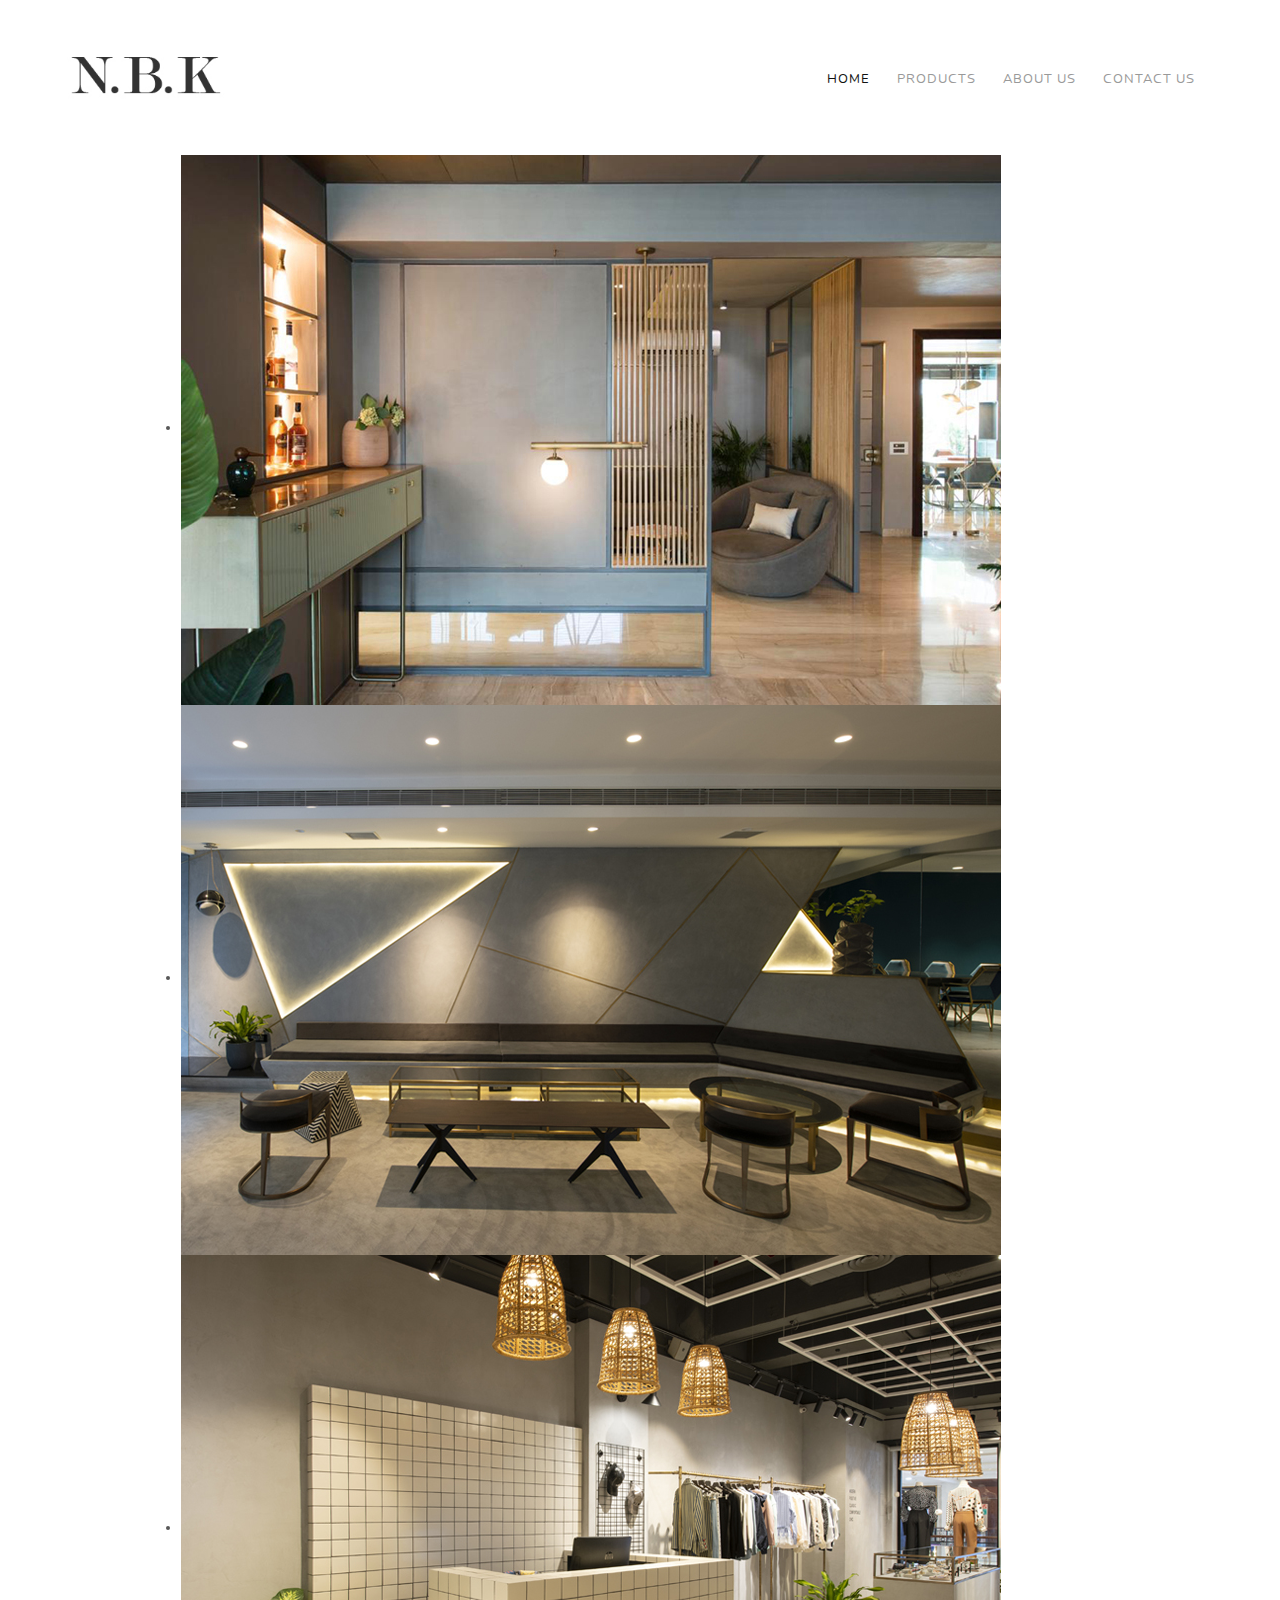
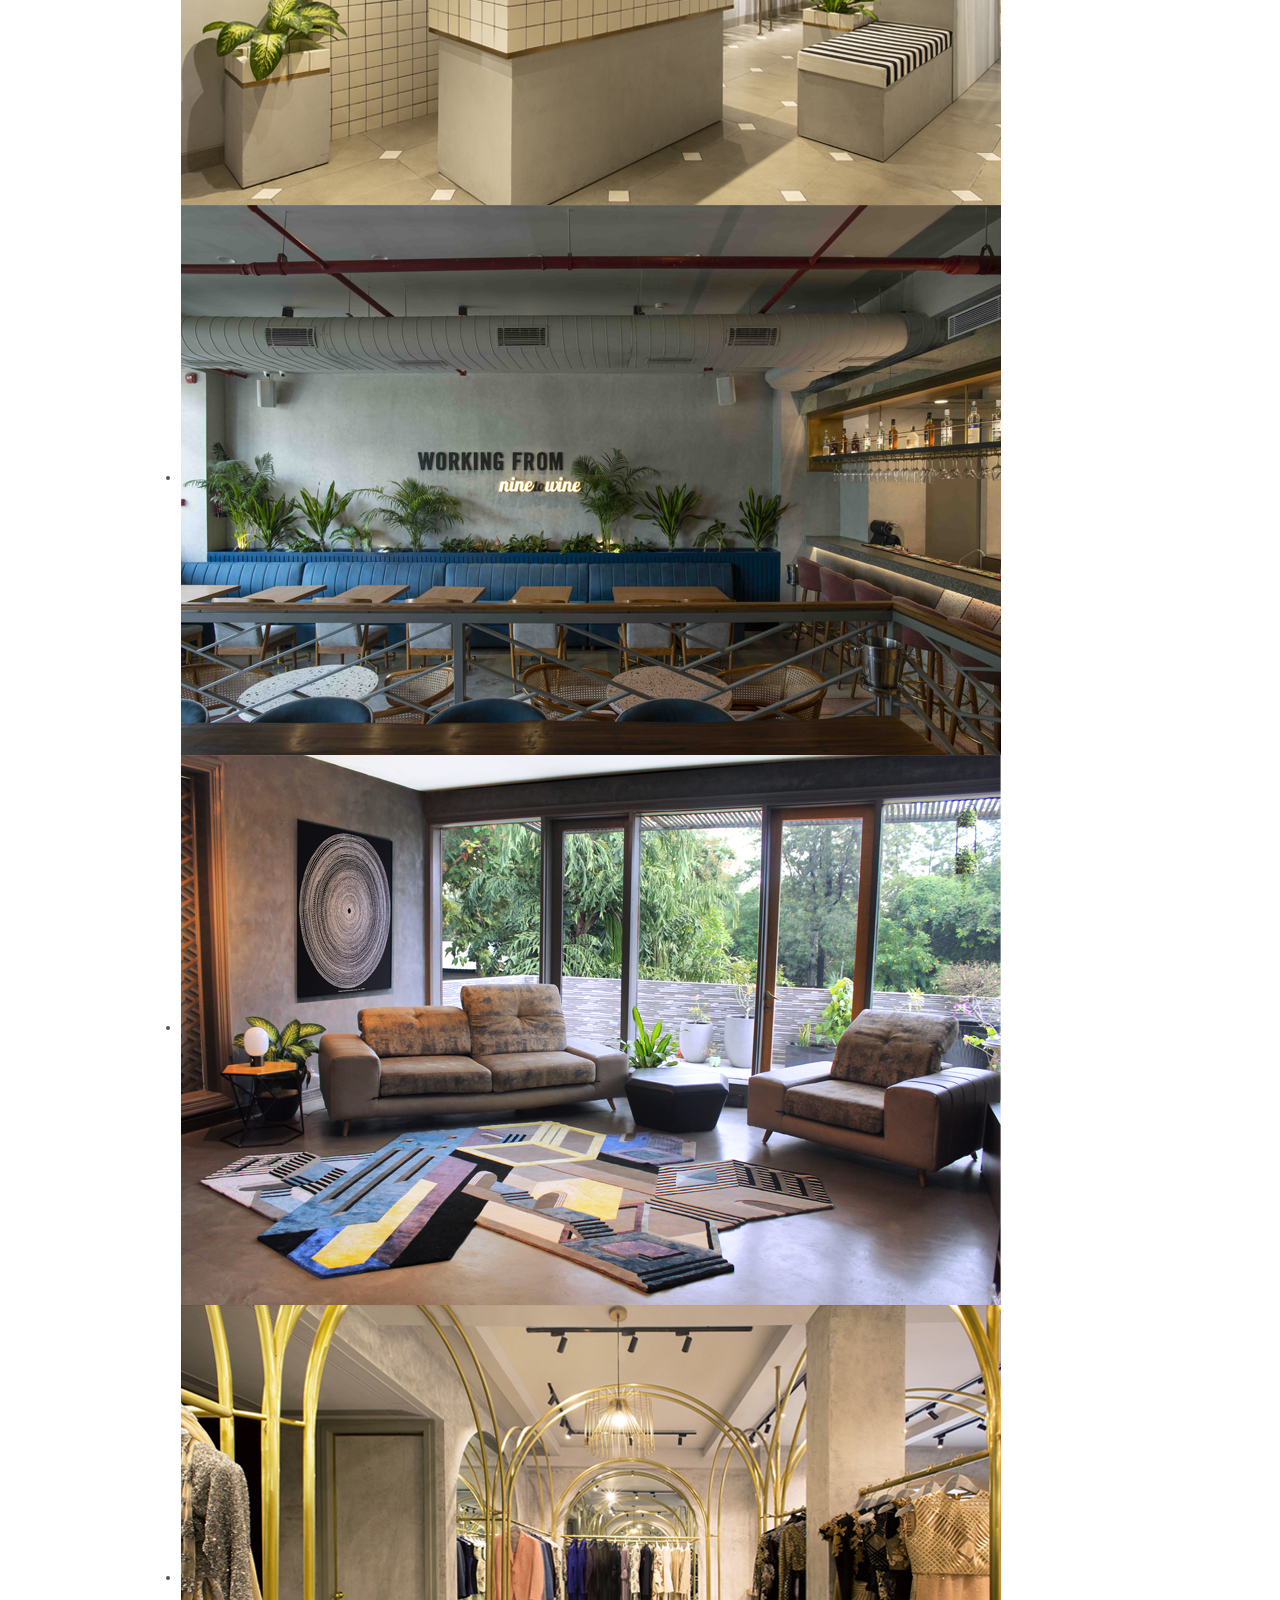
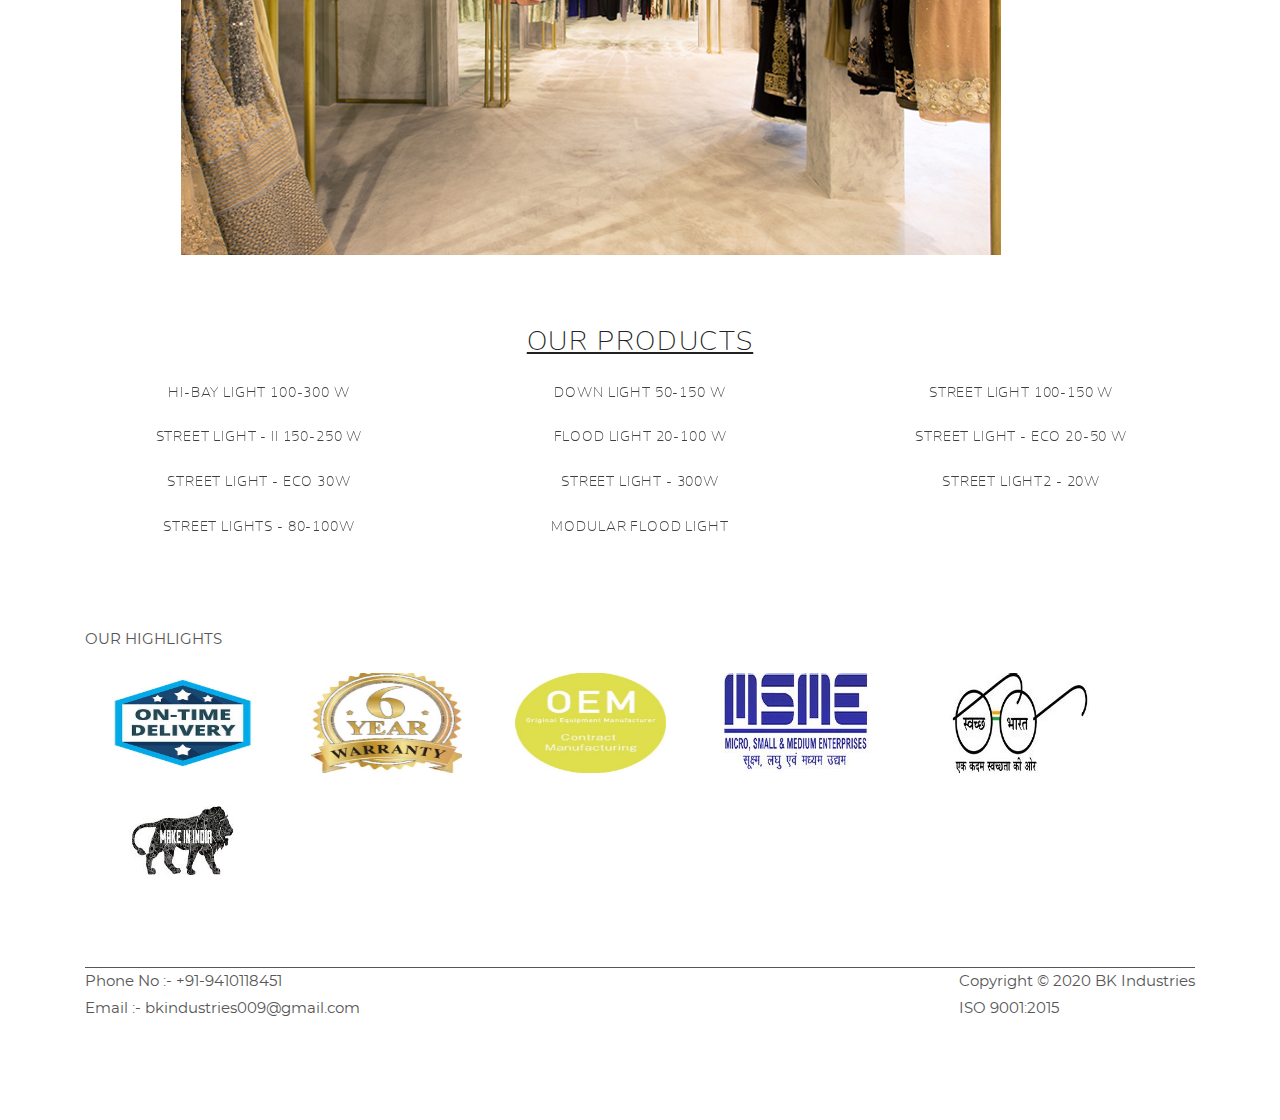
==== index.html @ 7a75cb90 "first commit" ====
<!DOCTYPE html>
<html>
<head>
    <link rel="shortcut icon" type="image/x-icon" href="./images/favic.png">
    <title>BK-Industries</title>
    <meta http-equiv="content-type" content="text/html; charset=UTF-8">
    <meta name="viewport" content="width=device-width, initial-scale=1.0, maximum-scale=1.0, user-scalable=no">
    <script type="text/javascript" src="http://ajax.googleapis.com/ajax/libs/jquery/1.11.3/jquery.min.js" ></script>
    <script src="https://cdnjs.cloudflare.com/ajax/libs/bxslider/4.2.15/jquery.bxslider.min.js"></script>
    <script src="http://afarkas.github.io/lazysizes/lazysizes.min.js"></script>
    <link href="https://cdnjs.cloudflare.com/ajax/libs/bxslider/4.2.15/jquery.bxslider.min.css" rel="stylesheet" />
    <link rel="stylesheet" href="./css/style.css">
    <link rel="stylesheet" href="./css/stylesheet.css" media="none" onload="if(media!='all')media='all'">
    <script defer src="./js/script_new.js" ></script>
    <script defer src="./js/script2.js" ></script>
</head>
<body>
<div id="canvas">
    <header id="header">
        <div id="logo">
            <h1 class="logo"  style="letter-spacing: 0.0333333em;">
                <a href="./index.html"><img src="./images/LOGO.jpg" alt="PHENOTYPE ARCHITECTURE STUDIO "></a>
            </h1>
        </div>
        <div id="topNav">
            <nav class="main-nav">
                <ul>
                    <li class="index-collection active-link"><a href="./index.html">HOME</a></li>
                    <li class="page-collection" onclick="openCity(event, 'products')"><a href="javascript:void(0)">PRODUCTS</a></li>
                    <li class="page-collection"><a href="./bkindustries/about-us.html">ABOUT US</a></li>
                    <li class="page-collection "><a href="./bkindustries/reach-us.html">CONTACT US</a></li>
                </ul>
            </nav>
        </div>
        <a class="menuicon"></a>
    </header>
    <div class="carouselWrapper">
        <ul class="bxslider">
            <li>
                <picture>
                    <source
                            media="(min-width: 768px)"
                            srcset="./images/slider/desktop/1.jpg">
                    <source
                            media="(max-width: 767px)"
                            srcset="./images/slider/mobile/1.jpg">
                    <img src="./images/slider/desktop/1.jpg"
                         alt="slider">
                </picture>
            </li>
            <li>
                <picture>
                    <source
                            media="(min-width: 768px)"
                            srcset="./images/slider/desktop/2.jpg">
                    <source
                            media="(max-width: 767px)"
                            srcset="./images/slider/mobile/2.jpg">
                    <img src="./images/slider/desktop/2.jpg"
                         alt="slider">
                </picture>
            </li>
            <li>
                <picture>
                    <source
                            media="(min-width: 768px)"
                            srcset="./images/slider/desktop/3.jpg">
                    <source
                            media="(max-width: 767px)"
                            srcset="./images/slider/mobile/3.jpg">
                    <img src="./images/slider/desktop/3.jpg"
                         alt="slider">
                </picture>
            </li>
            <li>
                <picture>
                    <source
                            media="(min-width: 768px)"
                            srcset="./images/slider/desktop/4.jpg">
                    <source
                            media="(max-width: 767px)"
                            srcset="./images/slider/mobile/4.jpg">
                    <img src="./images/slider/desktop/4.jpg"
                         alt="slider">
                </picture>
            </li>
            <li>
                <picture>
                    <source
                            media="(min-width: 768px)"
                            srcset="./images/slider/desktop/5.jpg">
                    <source
                            media="(max-width: 767px)"
                            srcset="./images/slider/mobile/5.jpg">
                    <img src="./images/slider/desktop/5.jpg"
                         alt="slider">
                </picture>
            </li>
            <li>
                <picture>
                    <source
                            media="(min-width: 768px)"
                            srcset="./images/slider/desktop/6.jpg">
                    <source
                            media="(max-width: 767px)"
                            srcset="./images/slider/mobile/6.jpg">
                    <img src="./images/slider/desktop/6.jpg"
                         alt="slider">
                </picture>
            </li>
        </ul>
    </div>

    <section id="page" style="padding-top:25px">
	            <div class="typeFinder" id="products" data-type="products">
        <div id="projectThumbs">
	        <h1 style="text-align: center"><u>Our Products</u></h1><br>
            <div class="wrapper">
                <div class="typeFinder" data-type="residential">
                    <a class="project" href="./phenotype/residential-basement.html">
                        <div class="image_wrapper">
                            <div class="project-image">
                                <div class="intrinsic">
                                    <div class="content-fill" style="overflow: hidden;">
                                        <img data-src="./lights/1.jpeg" alt="test image"  class="lazyload"  src="">
                                        <noscript><img src="./lights/1.jpeg"></noscript>
                                    </div>
                                    <div class="hover-text">HI-BAY LIGHT <BR/> 100-300 W</div>
                                </div>
                                <div class="project-item-count">9</div>
                            </div>
                            <div class="project-title">HI-BAY LIGHT 100-300 W</div>
                        </div>
                    </a>
                    <a class="project" href="./phenotype/civil-lines.html">
                        <div class="image_wrapper">
                            <div class="project-image">
                                <div class="intrinsic">
                                    <div class="content-fill" style="overflow: hidden;">
                                        <img data-src="./lights/2.jpeg" alt="test image"  class="lazyload" src="">
                                        <noscript><img src="./lights/2.jpeg"></noscript>
                                    </div>
                                    <div class="hover-text">DOWN LIGHT <BR/> 50-150 W</div>
                                </div>
                                <div class="project-item-count">7</div>
                            </div>
                            <div class="project-title">DOWN LIGHT 50-150 W</div>
                        </div>
                    </a>
                    <a class="project" href="./phenotype/kochhar.html">
                        <div class="image_wrapper">
                            <div class="project-image">
                                <div class="intrinsic">
                                    <div class="content-fill" style="overflow: hidden;">
                                        <img data-src="./lights/3.jpeg" alt="test image"  class="lazyload"  src="">
                                        <noscript><img src="./lights/3.jpeg"></noscript>
                                    </div>
                                    <div class="hover-text">STREET LIGHT <BR/> 100-150 W</div>
                                </div>
                                <div class="project-item-count">9</div>
                            </div>
                            <div class="project-title">STREET LIGHT 100-150 W</div>
                        </div>
                    </a>
                </div>
                <div class="typeFinder" data-type="retail">
                    <a class="project" href="./phenotype/siddharth-tytler.html">
                        <div class="image_wrapper">
                            <div class="project-image">
                                <div class="intrinsic">
                                    <div class="content-fill" style="overflow: hidden;">
                                        <img data-src="./lights/4.jpeg"  alt="test image"  class="lazyload"  src="">
                                        <noscript><img src="./lights/4.jpeg"></noscript>
                                    </div>
                                    <div class="hover-text">STREET LIGHT - II <BR/>150-250 W</div>
                                </div>
                                <div class="project-item-count">6</div>
                            </div>
                            <div class="project-title">STREET LIGHT - II 150-250 W</div>
                        </div>
                    </a>
                    <a class="project" href="./phenotype/siddharth-tytler.html">
                        <div class="image_wrapper">
                            <div class="project-image">
                                <div class="intrinsic">
                                    <div class="content-fill" style="overflow: hidden;">
                                        <img data-src="./lights/5.jpeg"  alt="test image"  class="lazyload"  src="">
                                        <noscript><img src="./lights/5.jpeg"></noscript>
                                    </div>
                                    <div class="hover-text">FLOOD LIGHT <BR/>20-100 W</div>
                                </div>
                                <div class="project-item-count">6</div>
                            </div>
                            <div class="project-title">FLOOD LIGHT 20-100 W</div>
                        </div>
                    </a>
                    <a class="project" href="./phenotype/madison.html">
                        <div class="image_wrapper">
                            <div class="project-image">
                                <div class="intrinsic">
                                    <div class="content-fill" style="overflow: hidden;">
                                        <img data-src="./lights/6.jpeg" alt="test image"  class="lazyload"  src="">
                                        <noscript><img src="./lights/6.jpeg"></noscript>
                                    </div>
                                    <div class="hover-text">STREET LIGHT - ECO <BR/>20-50 W</div>
                                </div>
                                <div class="project-item-count">7</div>
                            </div>
                            <div class="project-title">STREET LIGHT - ECO 20-50 W</div>
                        </div>
                    </a>
                </div>
                <div class="typeFinder" data-type="restaurant">
                    <a class="project" href="./phenotype/la-latina.html">
                        <div class="image_wrapper">
                            <div class="project-image">
                                <div class="intrinsic">
                                    <div class="content-fill" style="overflow: hidden;">
                                        <img data-src="./lights/10.jpeg" alt="test image"   class="lazyload" src="">
                                        <noscript><img src="./lights/10.jpeg"></noscript>
                                    </div>
                                    <div class="hover-text">STREET LIGHT - ECO <BR/>30 W</div>
                                </div>
                                <div class="project-item-count">6</div>
                            </div>
                            <div class="project-title">STREET LIGHT - ECO 30W</div>
                        </div>
                    </a>
                    <a class="project" href="./phenotype/jamun.html">
                        <div class="image_wrapper">
                            <div class="project-image">
                                <div class="intrinsic">
                                    <div class="content-fill" style="overflow: hidden;">
                                        <img data-src="./lights/11.jpeg" alt="test image"   class="lazyload" src="">
                                        <noscript><img src="./lights/11.jpeg"></noscript>
                                    </div>
                                    <div class="hover-text">STREET LIGHT - 300W</div>
                                </div>
                                <div class="project-item-count">6</div>
                            </div>
                            <div class="project-title">STREET LIGHT - 300W</div>
                        </div>
                    </a>
                    <a class="project" href="./phenotype/mesa.html">
                        <div class="image_wrapper">
                            <div class="project-image">
                                <div class="intrinsic">
                                    <div class="content-fill" style="overflow: hidden;">
                                        <img data-src="./lights/12.jpeg"  alt="test image"  class="lazyload"  src="">
                                        <noscript><img src="./lights/12.jpeg"></noscript>
                                    </div>
                                    <div class="hover-text">STREET LIGHT - 20W</div>
                                </div>
                                <div class="project-item-count">9</div>
                            </div>
                            <div class="project-title">STREET LIGHT2 - 20W</div>
                        </div>
                    </a>
                    <a class="project" href="./phenotype/dhansoo.html">
                        <div class="image_wrapper">
                            <div class="project-image">
                                <div class="intrinsic">
                                    <div class="content-fill" style="overflow: hidden;">
                                        <img data-src="./lights/13.jpeg" alt="test image"   class="lazyload" src="">
                                        <noscript><img src="./lights/13.jpeg"></noscript>
                                    </div>
                                    <div class="hover-text">STREET LIGHT <BR/> 80-100 W</div>
                                </div>
                                <div class="project-item-count">6</div>
                            </div>
                            <div class="project-title">STREET LIGHTS - 80-100W</div>
                        </div>
                    </a>
                    <a class="project" href="./phenotype/pings.html">
                        <div class="image_wrapper">
                            <div class="project-image">
                                <div class="intrinsic">
                                    <div class="content-fill" style="overflow: hidden;">
                                        <img data-src="./lights/15.jpeg" alt="test image"   class="lazyload" src="">
                                        <noscript><img src="./lights/15.jpeg"></noscript>
                                    </div>
                                    <div class="hover-text">MODULAR FLOOD LIGHT<BR/>50W</div>
                                </div>
                                <div class="project-item-count">6</div>
                            </div>
                            <div class="project-title">MODULAR FLOOD LIGHT</div>
                        </div>
                    </a>
                </div>
            </div>
        </div>
        </div>
    </section>
    </br>
        <strong>OUR HIGHLIGHTS</strong>
	   <div class="brands">
	   <div class="brand-frame">
	   <img src="./images/brand/1.jpg" alt=""/>
	   </div>
	   <div class="brand-frame">
	   <img src="./images/brand/2.jpg" alt=""/>
	   </div>
	   <div class="brand-frame">
	   <img src="./images/brand/3.jpg" alt=""/>
	   </div>
	   <div class="brand-frame">
	   <img src="./images/brand/6.jpg" alt=""/>
	   </div>
	   <div class="brand-frame">
	   <img src="./images/brand/4.jpg" alt=""/>
	   </div>
	   <div class="brand-frame">
	   <img src="./images/brand/5.jpg" alt=""/>
	   </div>
	   </div>
    <footer id="footer">
        <div class="sqs-layout columns-1" id="footerBlock">
            <div class="row sqs-row">
                <div class="col sqs-col-1 span-1">
                    <div class="sqs-block html-block sqs-block-html"  id="block-179f8c9da7aa428c1198">
                        <div style="float: left"  class="sqs-block-content ">
	                        <p>Phone No :- +91-9410118451<br>Email :- bkindustries009@gmail.com</p>
                        </div>
                        <div style="float: right" class="sqs-block-content1">
                        <p>Copyright © 2020 BK Industries </br> ISO 9001:2015</p>
                        </div>
                    </div>
                </div>
            </div>
        </div>
    </footer>
</div>
</body>
</html>
---- css/style.css ----
.brand-frame{
	width:16%;
	height:100px;
	display: inline-block;
    margin-left: 2%;
    margin-bottom: 2%;
	}
	.brand-frame:nth-child(4n){
		margin-right:2%;
	}
.brand-frame img{
	width: 85%;
	height:100%;
}
.tab {
  overflow: hidden;
  width: 100%;
   display: -webkit-box;
 display: -ms-flexbox;
 display: flex;
 -webkit-box-pack: justify;
 -ms-flex-pack: justify;
 justify-content: space-between;
  
}

.education{
	font-size:13px;
}

.title-content {
	padding-bottom:30px;
	line-height:1.0em;
}

.tab span {
  background-color: inherit;
  display:inline-block;
  border: none;
  outline: none;
  cursor: pointer;
  padding-left: 10px;
  padding-right: 10px;
  transition: 0.3s;
  font-size: 16px;
  font-weight: 800;
  border-radius: 25px;
 
}
 
@media screen and (min-width: 768px)and (max-width: 1024px){
	.tab span {
	font-size: 14px;
	font-weight: 800;
	 border-radius: 16px;
	 padding-left: 7px;
    padding-right: 7px;
	}
	
}

@media screen and (max-width: 767px){
	.tab span {
	font-size: 10px;
	font-weight: 800;
	 border-radius: 10px;
	padding-left: 3px;
    padding-right: 3px; 
	}

	.title-content {
	line-height:0.5em;
}

.tablinks{
	font-size:13px; !important
}

.projectLink{
	font-size:12px;
}

}
.tab span:hover {
  background-color: #ddd;
}

.tab span.active {
  background-color: #ccc;
}
#canvas {
    max-width: 1200px;
    margin: 0px auto;
    padding: 20px 75px 75px 75px;
	
}
body:not(.button-style-default).button-corner-style-square .sqs-editable-button, body:not(.button-style-default).button-corner-style-square .sqs-editable-button-shape {
    border-radius: 0;
}

body:not(.button-style-default).button-style-solid .sqs-editable-button, body:not(.button-style-default).button-style-solid .sqs-editable-button-style {
    -webkit-transition: .1s opacity linear;
    -moz-transition: .1s opacity linear;
    -o-transition: .1s opacity linear;
    transition: .1s opacity linear;
    -webkit-backface-visibility: hidden;
}
.sqs-row:before, .sqs-row:after {
    content: "";
    display: table;
}
.sqs-row:after {
    clear: both;
}
body #canvas{
background-color:rgba(255,255,255,0);
}
body:not(.button-style-default) .sqs-editable-button, body:not(.button-style-default) .sqs-editable-button-layout {
    display: inline-block;
    width: auto;
    height: auto;
    padding: 1em 2.5em;
    border-width: 0;
    text-align: center;
    cursor: pointer;
    outline: none;
    -webkit-appearance: none;
    -moz-appearance: none;
    appearance: none;
}
.form-wrapper input[type=submit] {
font-size: 14px;
}

body:not(.button-style-default) .sqs-editable-button, body:not(.button-style-default) .sqs-editable-button-font {
    font-family: 'Helvetica Neue',Helvetica,Arial,sans-serif;
    font-weight: 600;
    font-family: 'montserratregular';
    text-transform: uppercase;
    letter-spacing: 1px;
    font-weight: 300;
    font-style: normal;
}

body:not(.button-style-default) .sqs-editable-button, body:not(.button-style-default) .sqs-editable-button-color {
    color: #fff;
    background-color: #272727;
    border-color: #272727;
}
body{
    font-family: 'montserratregular';
    font-size: 15px;
    line-height: 1.8em;
    text-transform: none;
    text-decoration: none;
    font-weight: 300;
    font-style: normal;
	color: #575757;
	margin-left:10px;
	margin-right:10px;
	margin-top:0;
	
}
.form-wrapper input{
margin: 0;
    vertical-align: baseline;
}

.form-wrapper .hidden, .form-wrapper.hidden {
    display: block;
}
.form-wrapper .form-submission-text {
    margin-top: 20px;
}
.hidden {
    display: none;
    visibility: hidden;
}
.loader_wrapper{
position:fixed;
top:0;
left:0;
height:100%;
width:100%;
z-index: 100000;	
background: #fff;
display:none;
}
.loader_wrapper .loader_img{
	position: absolute;
    top: 50%;
    left: 50%;
    -webkit-transform:translate(-50%,-50%);
	-ms-transform:translate(-50%,-50%);
	transform:translate(-50%,-50%);
	max-width:50%;
}
	

	


#topNav{
    font-family: 'nunitoregular';
    font-size: 13px;
    line-height: 1.6em;
    text-transform: uppercase;
    text-decoration: none;
    letter-spacing: 1px;
    font-weight: 400;
    font-style: normal;
	float:right;
}
#logo{
float:left;
}
.main-nav ul{
list-style: none;
        list-style-image: none;
margin:0;
padding:0;
}
#topNav nav li
{
float: left;
    position: relative;
    margin-right: 27px;
}
#topNav nav li a {
    padding: 47px 0;
}
#topNav a{
text-transform: uppercase;
    text-decoration: none;
    letter-spacing: 1px;
    font-weight: 400;
    font-style: normal
}

#topNav nav li a {
    display: inline-block;
    line-height: 26px;
}
 #topNav li a {
    color: #999;
}
#topNav nav li:last-child {
    margin-right: 0px;
}
#topNav .active-link>a {
    color: #111;
}
#page {
    padding: 50px 0;
    opacity: 1;
    position: relative;
}

.sqs-layout > .sqs-row {
    margin-left: -17px;
    margin-right: -17px;
}

.sqs-row {
    position: relative;
}
.sqs-row {
    width: auto !important;
}

.sqs-col-8 {
    width: 66.6667%;
}

[class*=sqs-col] {
    float: left;
}

[class*=sqs-col]:last-child {
    padding-right: 0;
}

.sqs-col-4 {
    width: 33.3333%;
}
[class*=sqs-col] .sqs-block {
    padding-left: 17px;
    padding-right: 17px;
}
.sqs-block {
    position: relative;
    height: auto;
    padding-top: 17px;
    padding-bottom: 17px;
    outline: none;
    box-shadow: inset 0 0 0 1px rgba(128,128,128,0);
    transition: box-shadow .2s ease-in-out;
}
.sqs-block-html {
    clear: none;
}
.sqs-block-html .sqs-block-content {
    outline: none;
}

.sqs-block-html .sqs-block-content>*:first-child {
    margin-top: 0;
}

body h1 {
    color: #222;
}

.sqs-layout:not(.sqs-editing) .sqs-row .sqs-block:not(.float):not(.sqs-feature-gated-wrapper):first-child {
    padding-top: 0;
}

.sqs-block:not(.sqs-block-html):not(.sqs-block-markdown) {
    clear: both;
}

.sqs-block-spacer .sqs-block-content {
    visibility: hidden;
}
.sqs-block.vsize-1 .sqs-block-content {
    height: 34px;
}

.sqs-layout:not(.sqs-editing)>.sqs-row:first-child>[class*=sqs-col]:first-child>.sqs-block:last-child, .sqs-layout:not(.sqs-editing) .sqs-block+.sqs-row .sqs-block:not(.float):last-child {
    padding-bottom: 17px;
}
form{
margin: 0;
}
.form-wrapper .field-list {
    line-height: normal;
}

.form-wrapper .field-list .fields {
    margin: 0 0 0 -2%;
}

.form-wrapper .field-list fieldset, .form-wrapper .field-list legend {
    padding: 0;
    border: 0;
}
.form-wrapper .field-list .fields .title, .form-wrapper .field-list .fields .description, .form-wrapper .field-list .fields .field, .form-wrapper .field-list .fields .field-error {
    margin-left: 2%;
}
.form-wrapper .field-list .title {
    display: block;
}
.form-wrapper .field-list legend {
    display: none;
}

.form-wrapper .field-list .fields.name .field {
    width: 48%;
}

.form-wrapper .field-list .fields .field {
    float: left;
}
.form-wrapper .field-list .field {
    position: relative;
    margin: 0 0 24px;
}

.form-wrapper .field-list .field .caption {
    font-size: 12px;
}
label {
    cursor: pointer;
}
.form-wrapper .field-list textarea {
    min-height: 100px;
    resize: vertical;
}
textarea {
    overflow: auto;
    vertical-align: top;
    resize: vertical;

}
.form-wrapper .field-list .field .caption .field-element {
    font-size: 14px;
}
.form-wrapper .field-list .field .field-element {
    width: 100%;
    padding: 12px;
    margin: 6px 0 4px;
    border: 1px solid #ccc;
    background: #fafafa;
    color: #000;
    font-family: sans-serif;
    font-size: 12px;
    line-height: normal;
    box-sizing: border-box;
    border-radius: 2px;
}
button, input, select, textarea {
    
    vertical-align: baseline;
   
}
#footer {
    margin-top: 50px;
	border-top: 0.5px solid rgb(87,87,87); 
}
#footerBlock {
    min-height: 34px;
    width: 100%;
    float: left;
}
.columns-1 [class*=sqs-col-] {
    width: 100% !important;
}
#header:before, #page:before, #footer:before, footer:before, .meta-row:before, .clear:before, #header:after, #page:after, #footer:after, footer:after, .meta-row:after, .clear:after,#page2:after {
    content: "";
    display: table;
}
#header:after, #page:after, #footer:after, footer:after, .meta-row:after, .clear:after,#page2:after {
    clear: both;
}
#header:before, #page:before, #footer:before, footer:before, .meta-row:before, .clear:before, #header:after, #page:after, #footer:after, footer:after, .meta-row:after, .clear:after {
    content: "";
    display: table;
}
.sqs-block-html .sqs-block-content>*:last-child {
    margin-bottom: 0;
}

.sqs-block-html .sqs-block-content *:not(h1):not(h2):not(h3) {
    word-wrap: break-word;
}
body a, body a:visited {
    color: #111;
}
a {
    
    text-decoration: none;
}
 .html-block a, .project-description a, .entry-content a,  .product-excerpt a, .markdown-block a {
    border-bottom: 1px solid #111;
    border-color: rgba(17,17,17,.2);
}
#header {
    margin-bottom: 10px;
}

body h3 {
    color: #d1d1d1;
}
h3 {
font-family: 'nunitoregular';
    font-size: 1.3em;
    line-height: 1.2em;
    text-transform: uppercase;
    text-decoration: none;
    letter-spacing: .06em;
    font-weight: 400;
    font-style: normal;
}
h1, h2, h3, h4, h5, h6 {
    margin: 1em 0 .5em;
}
p {
    
    font-family: 'montserratregular';
    font-size: 15px;
    line-height: 1.8em;
    text-transform: none;
    text-decoration: none;
    font-weight: 300;
    font-style: normal;
    margin: 0 0 1em;
}
#logo .logo {
    line-height: 0;
    margin: 0;
    display: inline-block;
    height: 60px;
}
h1 {
    
    font-family: 'nunitoextralight';
    font-size: 1.8em;
    line-height: 1.5em;
    text-transform: uppercase;
    text-decoration: none;
    letter-spacing: .06em;
    font-weight: 300;
    font-style: normal;
}


#projectThumbs {
    clear: both;
}

#projectThumbs>.wrapper {
    width: 103%;
    margin-left: -3%;
    margin-top: -3%;
}

#projectThumbs .project {
    position: relative;
}
#projectThumbs .project:nth-child(3n+1) {
    clear: left;
}
#projectThumbs .project {
    float: left;
    margin-left: 2.912621359223301%;
    margin-top: 3%;
    width: 30.420711974110034%;
    cursor: pointer;
    -webkit-transform: translatez(0);
}

#projectThumbs .project .project-image {
    background: white;
    margin-bottom: 3%;
	height:100%;
}

#projectThumbs .project .project-image .intrinsic {
    height: 100%;
    line-height: 0;
    text-align: center;
    position: relative;
    overflow: hidden;
}
#projectThumbs .project .project-image .intrinsic {
    opacity: 1;
    
}
#projectThumbs .project .project-item-count {
    display: none;
}
.slideshow .bx-viewport .bxslider img {
    width: 100%;
}
#projectThumbs .project .project-title {
	width:100%;
    font-family: Georgia,serif;
    font-weight: normal;
    font-style: italic;
    font-size: 12px;
    text-transform: none;
    letter-spacing: 0px;
    font-family: "nunitoextralight";
    font-size: 14px;
    line-height: 1.6em;
    text-transform: uppercase;
    text-decoration: none;
    letter-spacing: .06em;
    text-align: center;
    font-weight: 300;
    font-style: normal;
    color: #404040;
}
#projectThumbs .project .project-image .content-fill {
    position: absolute;
    top: 0;
    left: 0;
    bottom: 30px;
    right: 0;
	background: #eee;
}
#projectThumbs .project .project-image .content-fill img{
height:100%;
width:100%;
}
img[data-src] {
    opacity: 1;
    
}

img {
    border: 0;
    -ms-interpolation-mode: bicubic;
    vertical-align: middle;
}
#canvas.project-canvas{
	max-width:1280px;
}
#projectThumbs .project .project-image .hover-text{

font-family: 'nunitoregular';
position:absolute;
text-decoration: none;
    letter-spacing: .06em;
top:50%;
left:50%;
-webkit-transform:translate(-50%,-50%);
-ms-transform:translate(-50%,-50%);
transform:translate(-50%,-50%);
color: black;
line-height: 1.5em;
font-size:14px;
font-weight:550;
display:none;
}
#map{
height:408px;
}
#projectThumbs .project .project-image .intrinsic:hover .hover-text{
display:block;
}

#projectThumbs .project .project-image .intrinsic:hover img {
opacity: 0.2;
}

#projectThumbs .project .project-image .intrinsic:focus .hover-text{
display:block;
}

#projectThumbs .project .project-image .intrinsic:focus img {
opacity: 0.2;
}

.carouselWrapper .bx-viewport .bxslider img{

width:100%;
}

@media screen and (min-height :900px) and (min-width: 1680px){
.carouselWrapper .bx-viewport .bxslider img{
width:90%;
}
}

#logo .logo a{
display:block;
}
#logo .logo a img{
height:120px;
} 
#logo{
height:120px;
}
#header #topNav{
margin-top:0px;
}

#header .menuicon{
display:none;
position :absolute;
top:0;
right:0;	
}
#header{
position:relative;
}

.carouselWrapper{
position:relative;
margin-left:auto;
margin-right:auto;
max-width:90%;
}


.bx-wrapper .bx-pager {
display:none;

}	
.bx-wrapper{
	box-shadow: 0px 0px;
	border: 0px;
}
@media screen and (max-width: 450px) {

#canvas{
padding:0px 0px 20px 0px;
}

#gallery-thumbs{
	margin:0;
	padding:0;
}

.sqs-block.vsize-1 .sqs-block-content {
    height: 15px;
}
}
@media screen and (min-width:451px ) and (max-width: 767px) {

#canvas{
padding:0px 0px 40px 0px;
}




.sqs-block.vsize-1 .sqs-block-content {
    height: 21px;
}
}
@media screen and (min-width:768px ) and (max-width: 992px) {

#canvas{
padding:0px 55px 55px 55px;
}


.sqs-block.vsize-1 .sqs-block-content {
    height: 28px;
}

}
@media screen and (max-width: 767px) {

#page{
	padding:50px 0 50px 0;
	
}
#logo .logo a img{
     height:100px;
 }
#projectThumbs .project .project-title{
		font-size: 12px;
}
 .bx-wrapper{
	 margin-bottom:0;
 }
#logo{
height:100px;
}
#header .menuicon{
cursor:pointer;
display:block;
height:40px;
width: 40px;
top: 40px;
right: 20px;
float:right;
background: url("../images/icon-menu.png") no-repeat;
background-size:cover;
}
#header #topNav{
margin-top: 5px;
}
.main-nav ul{
display:none;
float:none;
}
#logo{
float:none;
}
#topNav{
float:none;
}
#topNav nav li a {
    padding: 30px 0;
}
#topNav nav li{
float:none;
text-align:center;
margin-right:0px;
}
.bx-pager.bx-default-pager{
display:none;
}
.sqs-col-8 {
    width: 100%;
}
.sqs-col-4 {
    width: 100%;
}
#map{
height:300px;
}
.col.sqs-col-4 .sqs-block-content{
text-align:center;
}
#header{
position: fixed;
    right: 0px;
    left: 0px;
	top:0;
    z-index: 10000;
    background: white;
}
}
.image_wrapper{
	height:100%;
	position:relative;
}
.project-title{
	position:absolute;
	bottom:0;
	left:50%;
	-webkit-transform:translate(-50%,0);
-ms-transform:translate(-50%,0);
transform:translate(-50%,0);
}

@media screen and (max-width: 1024px) and (max-aspect-ratio: 1/1) {
  #projectThumbs .project{
	  width: 46.920711974110034%
  }
  #projectThumbs .project:nth-child(3n+1){
	  clear:none;
  }
  #projectThumbs .project:nth-child(2n+1){
	  clear:left;
  }
}


.slideshow {
	position: relative;
    margin-left: auto;
    margin-right: auto;
    width: 100%;
	display: inline-block;
	}
	.slidetext{
		width: 100%;
		display:inline-block;
		margin-top:20px;
		text-align:justify;
	}
	@media screen and (min-width: 1025px) {
		.slideshow {
		width:60%;
		}
		.slidetext{
			width:38%;
			margin-left:1%;
			vertical-align:top;
			margin-top:-6px;
		}
		
		.slidetext p{
			 padding-left: 32px;
			 margin-top:9px;
		 }
	}
	@media screen and (min-width: 768px) {
		
		#logo{
			position: relative;
			right: 30px;
		}
		 
		.carouselWrapper .bx-wrapper .bx-next, .mainSlider .bx-wrapper .bx-next{
				right: -30px;
				background: url("../images/slider/arrow3.png") no-repeat;
				background-size: contain;
				-webkit-transform: rotate(180deg);
				-ms-transform: rotate(180deg);
				transform: rotate(180deg)
		}
		.carouselWrapper .bx-wrapper .bx-prev,.mainSlider .bx-wrapper .bx-prev {
			left: -30px;
            background: url("../images/slider/arrow3.png") no-repeat;
			background-size: contain;
		}
	}
#page2{
	width:100%;
}

#page2 .profile-pic{
	display:inline-block;
	float:right;
	width:30%;	
}
#page2 .team-pic{
	display:inline-block;
	float:right;
	width:30%;	
}
.text-over{
	width:65%;
	display: inline-block;
    margin-top: -6px;
	text-align: justify;
}
.about{
	width:100%;
	display: inline-block;
    margin-top: -6px;
	text-align: justify;
}
#gallery-thumbs .thumb-item{
	background:black;
}

.mainSlider{
	display:inline-block;
	width:100%;
	cursor: pointer;
	
}

.gallery-thumbs-container{
	display: inline-block;
	width:100%;
	
}

.mainSlider .bx-wrapper,.gallery-thumbs-container .bx-wrapper{
	margin-bottom:0;
}

ul#gallery-thumbs{
	margin:0;
}

.gallery-thumbs-container .bx-wrapper img{
	width:100%;
}
.title-content{
	width:100%;
	text-align: center;
}
.title-content img.blog-image{
	
	width:50%;
	min-height:150px;
}
.title-content .image-text{
	float:right;
	width:50%;
	margin-top: -6px;
	padding-left:15px;
	box-sizing:border-box;
	display:none;
}

#gallery-thumbs li.thumb-item:last-child{
	margin-right:0;
}
#page3 .title-blog{
	margin-top:5px;
	width:100%;
}

h6.date{
	margin-top:0px;
}
h5.title{
	margin-bottom:0px;
}

#gallery-thumbs .thumb{
	opacity: .4;
}
#gallery-thumbs .thumb.pager-active{
	opacity: 1;
}

.modal {
  display: none; /* Hidden by default */
  position: fixed; /* Stay in place */
  z-index: 10000; /* Sit on top */
   /* Location of the box */
  left: 0;
  top: 0;
  right:0;
  bottom:0;
  -ms-touch-action:none;
  touch-action:none;
  overflow: auto; /* Enable scroll if needed */
  background-color: rgb(0,0,0); /* Fallback color */
  background-color: rgba(0,0,0,0.9); /* Black w/ opacity */
}

/* Modal Content */

.modal-image{
	position: absolute;
	top: 50%;
	left: 50%;
	transform: translate(-50%, -50%);
	-webkit-transform:translate(-50%,-50%);
	-ms-transform:translate(-50%,-50%);
	
	max-width: 95%;
	max-height: 95%;
}
/* The Close Button */
.close {
  color: #f1f1f1;
  position: absolute;
  right:0;
  font-size: 28px;
  font-weight: bold;
}

.close:hover,
.close:focus {
  color: #000;
  text-decoration: none;
  cursor: pointer;
}
#page2,#page3{
	padding-bottom: 50px;
}
@media screen and (max-width: 767px) {
#page2 .profile-pic{
	float:none;
	display:block;
	margin:auto;
	min-height:100px;
	width: 80%;
}
#page2 .team-pic{
	float:none;
	display:block;
	margin:auto;
	min-height:100px;
	width: 80%;
}
.sqs-block.spacer-block.sqs-block-spacer.sized.vsize-1{
	display:none;
}	
.text-over{
	margin-top:15px;
	width:100%;
	}	
.title-content img.blog-image{
	float:none;
	width:100%;
	min-height:150px;
}
.title-content .image-text{
	float:none;
	width:100%;
	margin-top: 15px;
	padding-left:0px;
	box-sizing:border-box;
}
#projectThumbs .project .project-image .hover-text{
	font-size: 14px;
}
}

@media screen and (max-width: 767px){
	
	.brand-frame{
	width:44%;
    margin-left: 2%;
    margin-bottom: 2%;
	}
	.brand-frame:nth-child(2n){
		margin-right:2%;
	}
	
	.carouselWrapper{
		width:100%;
		max-width:100%;
	}
	#header{
		padding-left:16px;
		padding-right:16px;
	}
}

.projectLink{
	position:relative;
	margin-top:10px;
	padding:50px 0 50px 0;
}
.projectLink .rightLink{
display: inline-block;
    position: absolute;
    right: 0;
	letter-spacing:1px;
}

.intro-content-text,.team-content{
	display:inline-block;
	padding-bottom: 15px;	
}
.brands{
	margin-top:20px;
}
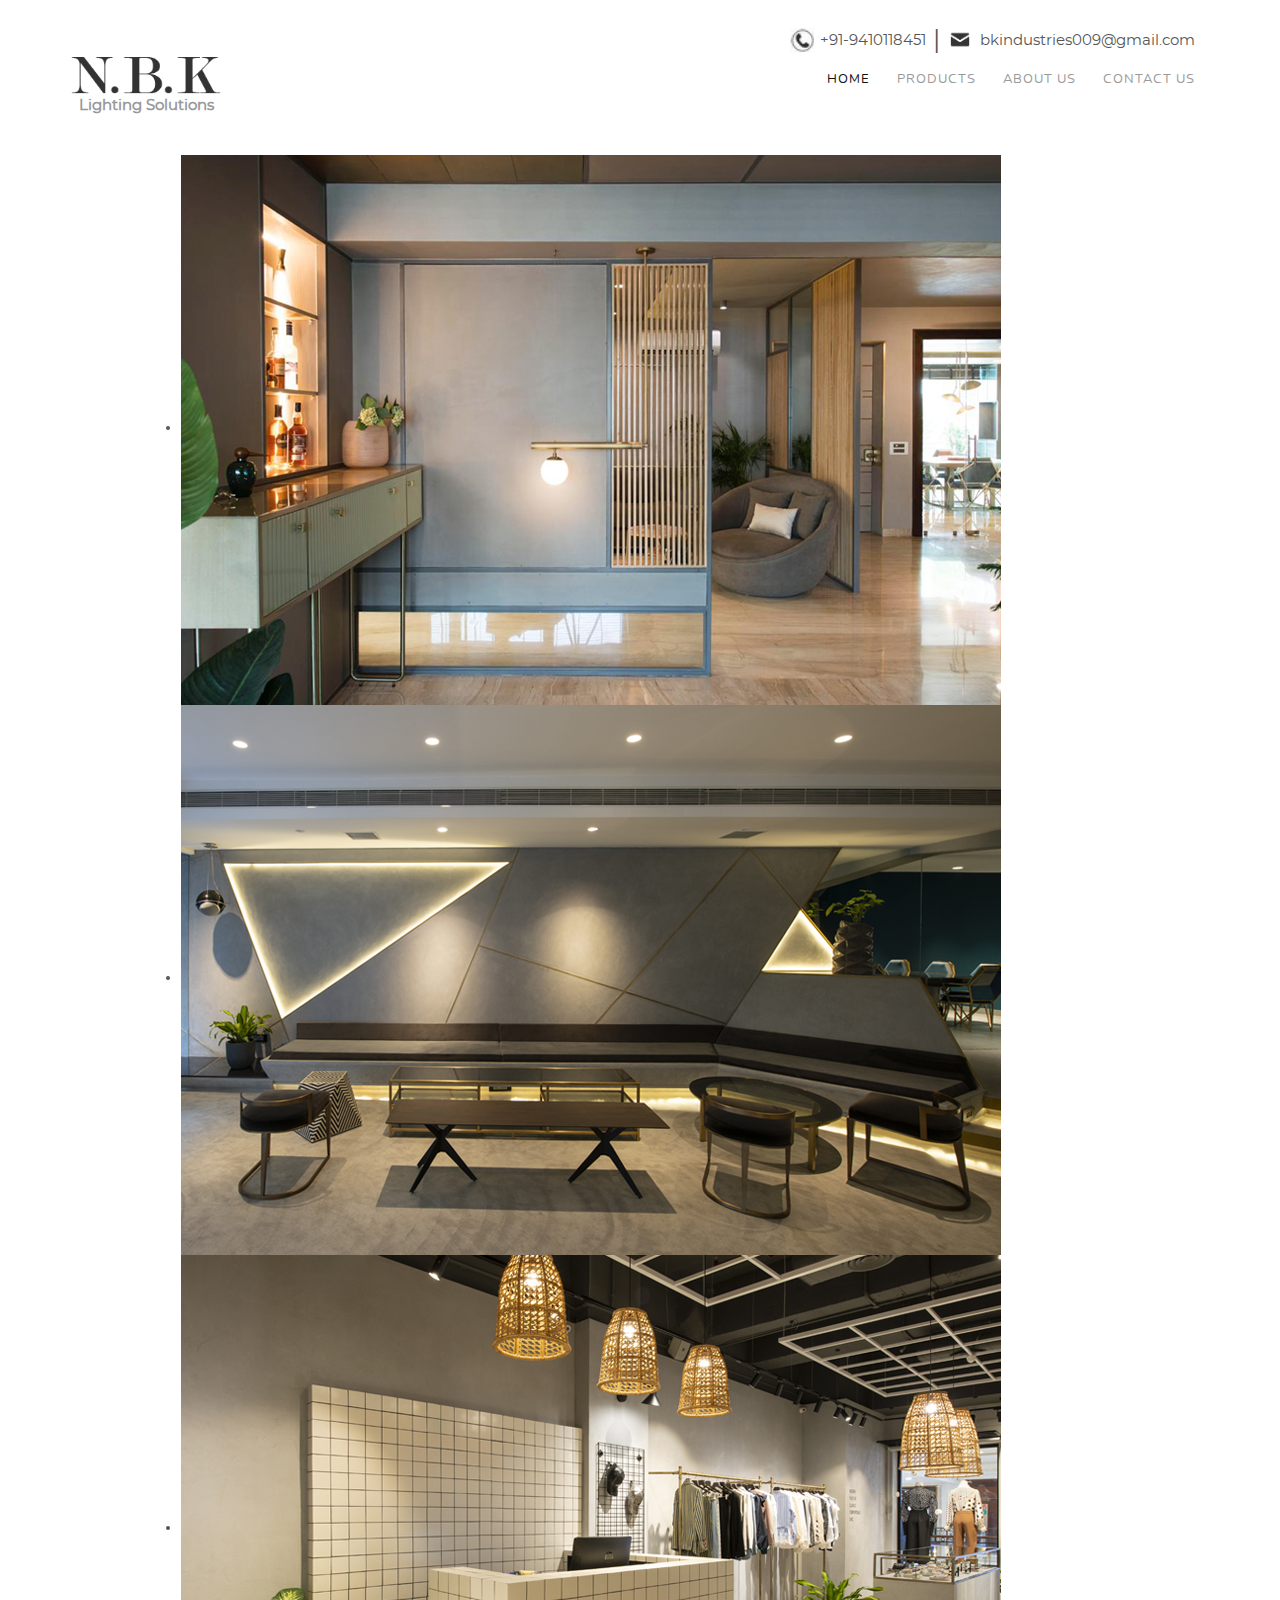
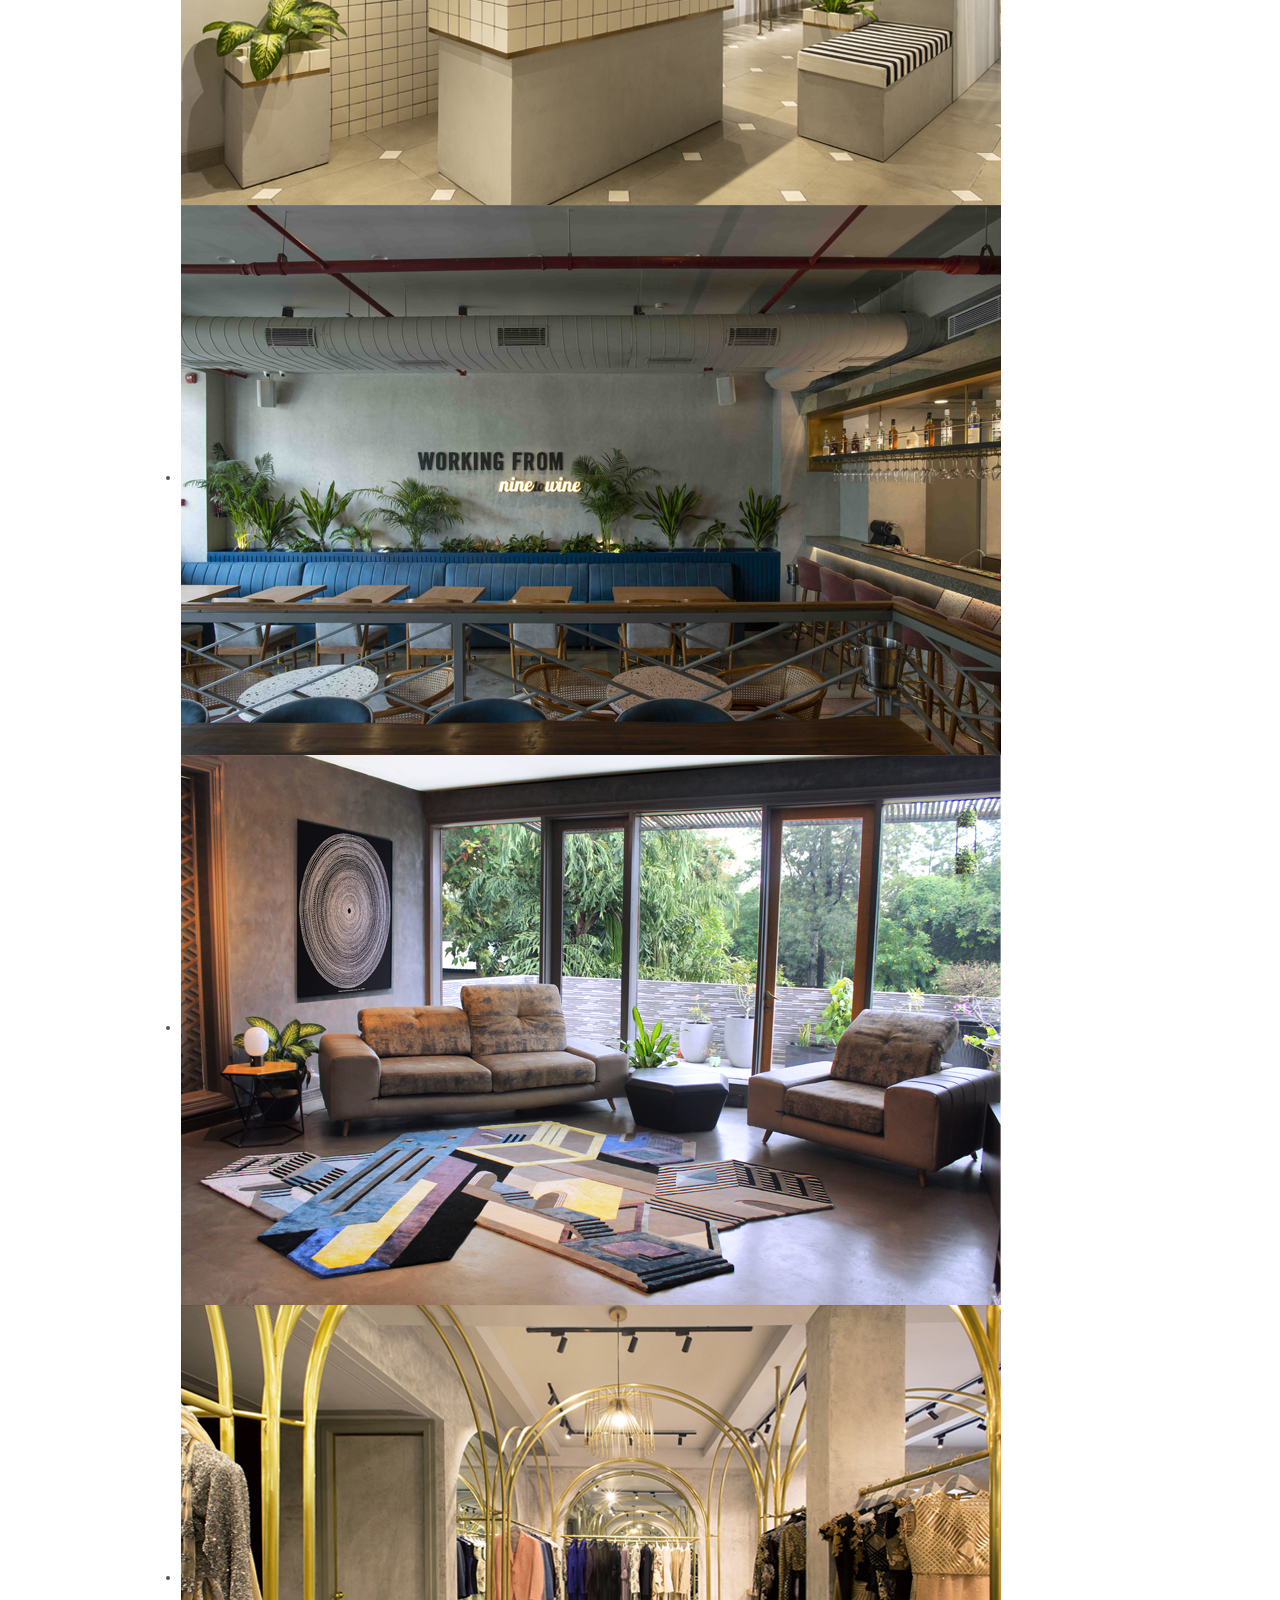
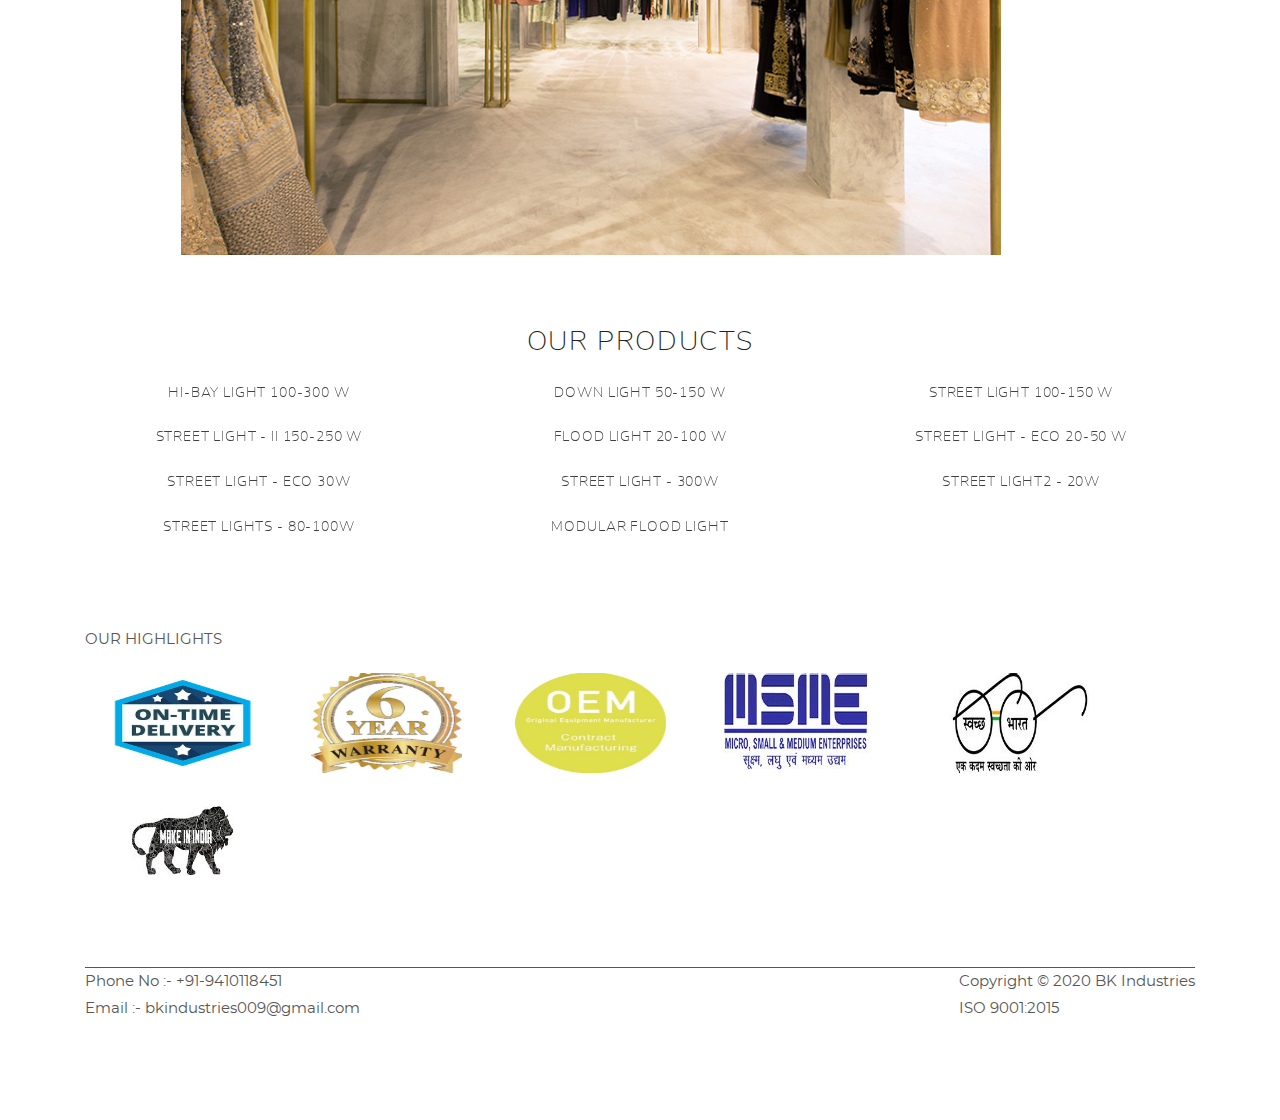
==== commit dc3c2976: "push" ====
--- a/index.html
+++ b/index.html
@@ -21,7 +21,12 @@
             <h1 class="logo"  style="letter-spacing: 0.0333333em;">
                 <a href="./index.html"><img src="./images/LOGO.jpg" alt="PHENOTYPE ARCHITECTURE STUDIO "></a>
             </h1>
-        </div>
+			<h4>Lighting Solutions</h4>
+        </div>
+		<div class="contact-details">
+		<div class="call-details"><img src="./images/call.jpg" alt="Call Icon"/><span>+91-9410118451</span></div>
+		<div class="mail-details"><span class="divider-details">|</span><img src="./images/mail.jpg" alt="Email Icon"/><span>bkindustries009@gmail.com</span></div>
+		</div>
         <div id="topNav">
             <nav class="main-nav">
                 <ul>
@@ -114,7 +119,7 @@
     <section id="page" style="padding-top:25px">
 	            <div class="typeFinder" id="products" data-type="products">
         <div id="projectThumbs">
-	        <h1 style="text-align: center"><u>Our Products</u></h1><br>
+	        <h1 style="text-align: center"><b>Our Products</b></h1><br>
             <div class="wrapper">
                 <div class="typeFinder" data-type="residential">
                     <a class="project" href="./phenotype/residential-basement.html">
--- a/css/style.css
+++ b/css/style.css
@@ -1083,3 +1083,46 @@
 	margin-top:20px;
 }
 
+#header h4{
+	color: #999;
+    margin-top: 0;
+    margin-left: -5px;
+}
+
+#logo{
+	text-align: center;
+}
+
+#header .contact-details{
+	position:absolute;
+	right:0;
+}
+
+#header .contact-details .call-details img{
+	height:25px;
+	width: 25px;
+}
+#header .contact-details .mail-details img{
+	height:40px;
+	width: 40px;
+}
+
+#header .contact-details .mail-details , #header .contact-details .call-details {
+	display:inline-block;
+}
+
+#header .contact-details .mail-details span, #header .contact-details .call-details span{
+	vertical-align: middle;
+}
+#header .contact-details .call-details span{
+margin-left: 5px;
+}
+#header .contact-details .mail-details span.divider-details{
+    font-size: 25px;
+    margin-left: 3px;
+}
+@media screen and (max-width: 767px){
+	#header .contact-details{
+		display:none;
+	}
+}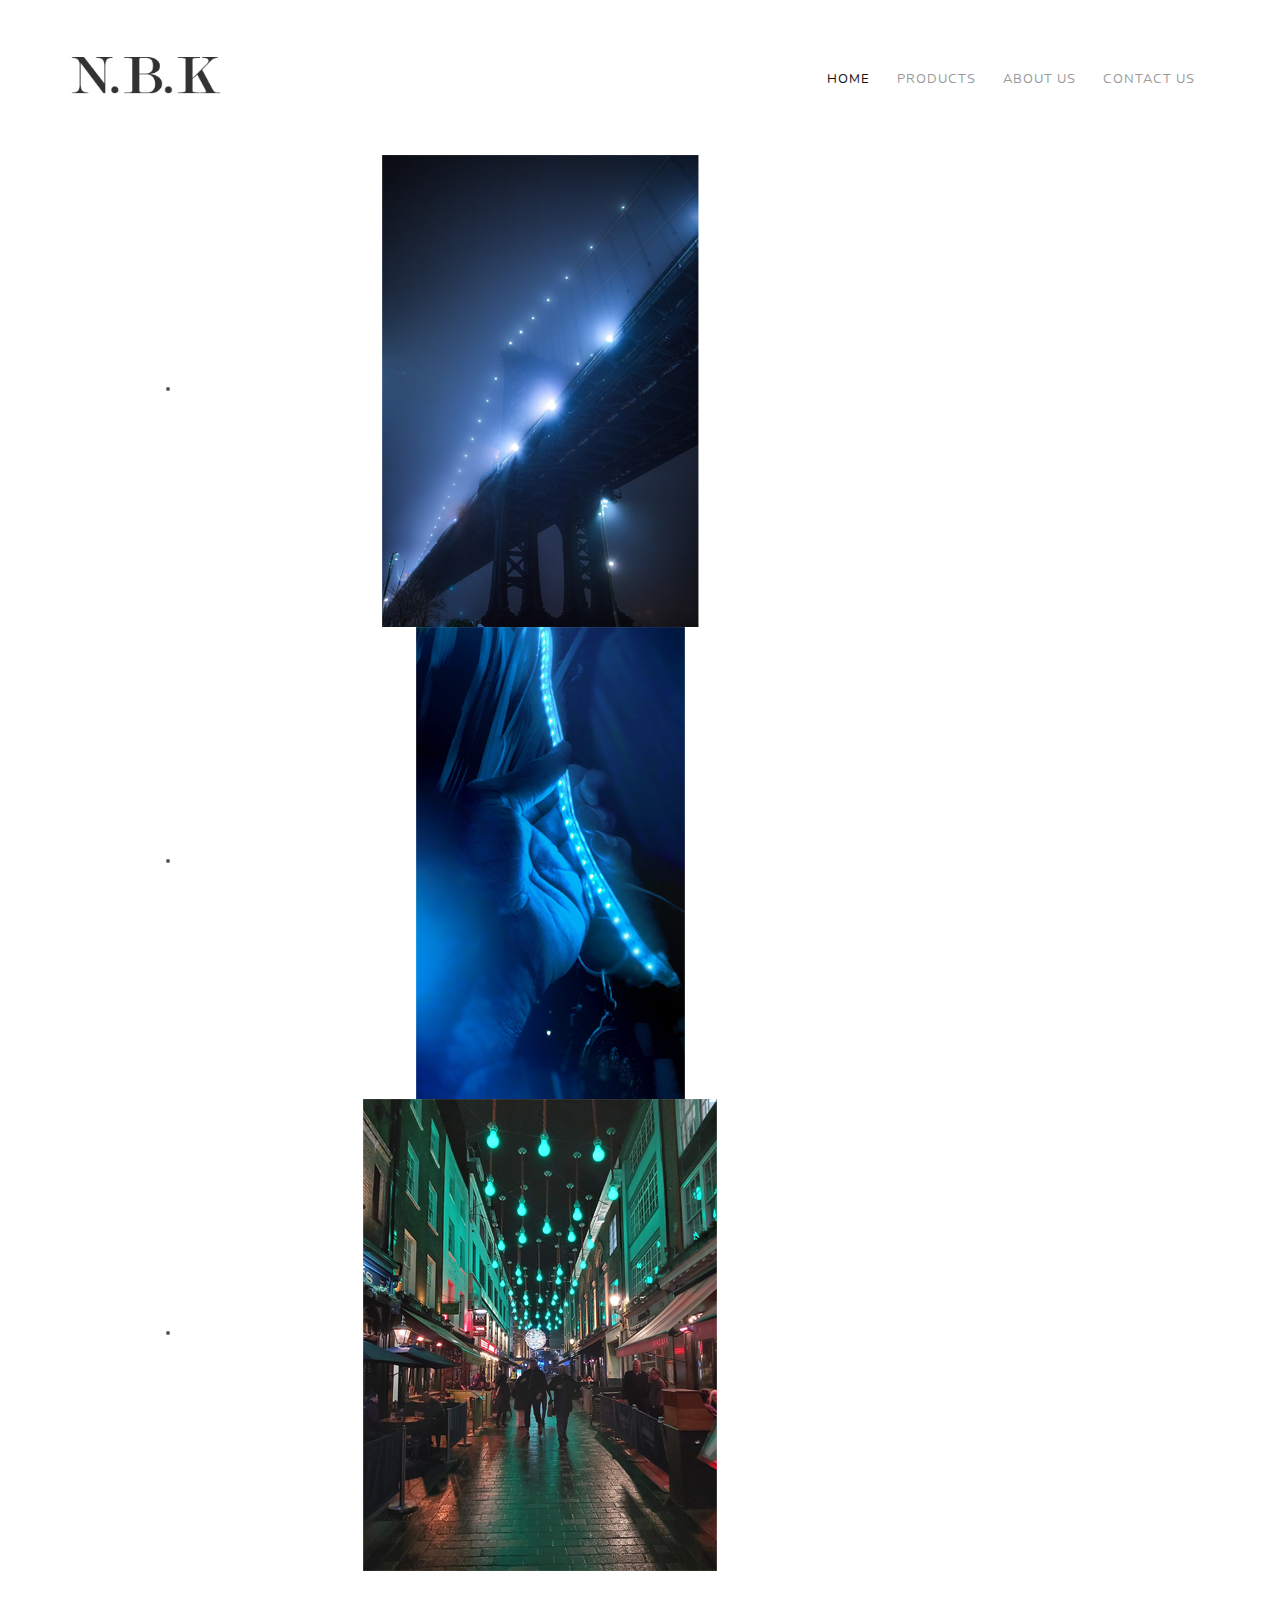
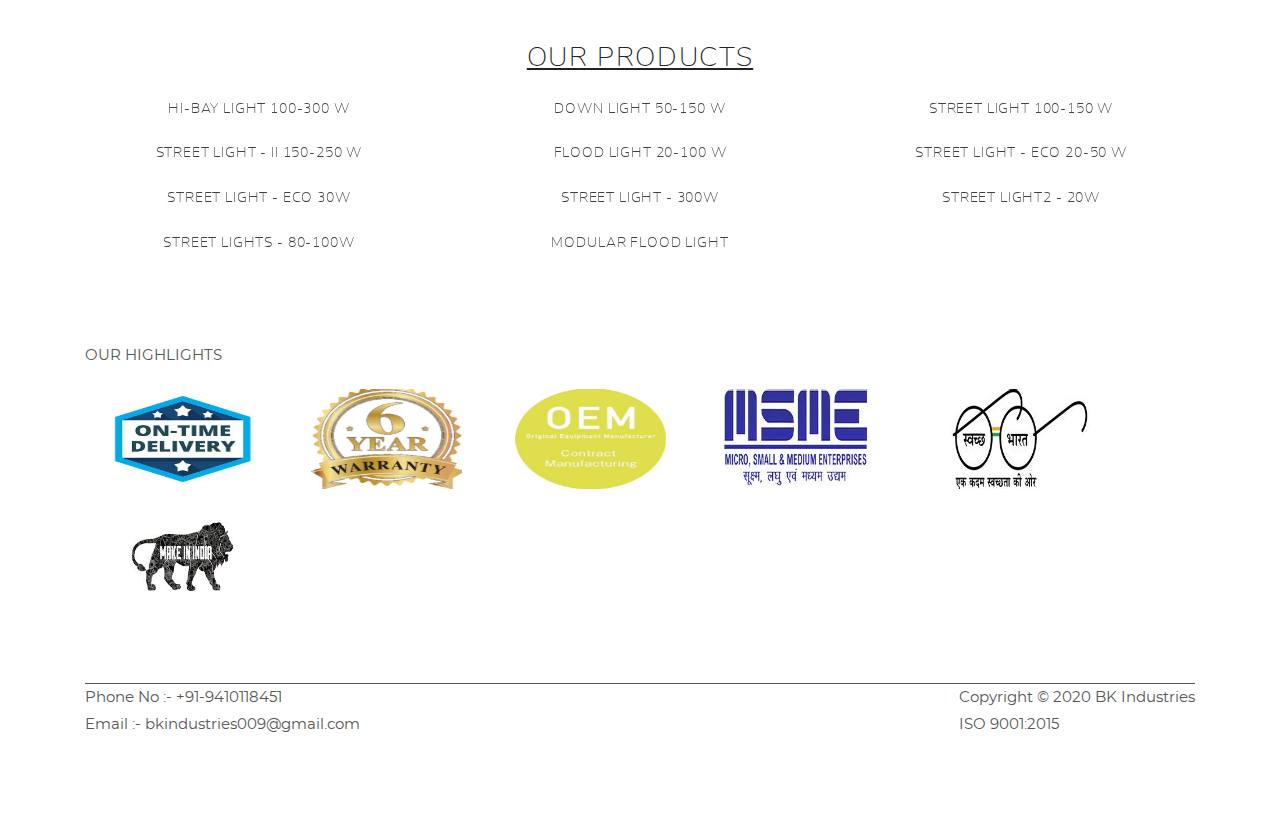
==== commit 73ec6f6b: "additon images" ====
--- a/index.html
+++ b/index.html
@@ -21,12 +21,7 @@
             <h1 class="logo"  style="letter-spacing: 0.0333333em;">
                 <a href="./index.html"><img src="./images/LOGO.jpg" alt="PHENOTYPE ARCHITECTURE STUDIO "></a>
             </h1>
-			<h4>Lighting Solutions</h4>
-        </div>
-		<div class="contact-details">
-		<div class="call-details"><img src="./images/call.jpg" alt="Call Icon"/><span>+91-9410118451</span></div>
-		<div class="mail-details"><span class="divider-details">|</span><img src="./images/mail.jpg" alt="Email Icon"/><span>bkindustries009@gmail.com</span></div>
-		</div>
+        </div>
         <div id="topNav">
             <nav class="main-nav">
                 <ul>
@@ -45,11 +40,11 @@
                 <picture>
                     <source
                             media="(min-width: 768px)"
-                            srcset="./images/slider/desktop/1.jpg">
+                            srcset="./images/slider/desktop/1.png">
                     <source
                             media="(max-width: 767px)"
-                            srcset="./images/slider/mobile/1.jpg">
-                    <img src="./images/slider/desktop/1.jpg"
+                            srcset="./images/slider/mobile/1.png">
+                    <img src="./images/slider/desktop/1.png"
                          alt="slider">
                 </picture>
             </li>
@@ -57,11 +52,11 @@
                 <picture>
                     <source
                             media="(min-width: 768px)"
-                            srcset="./images/slider/desktop/2.jpg">
+                            srcset="./images/slider/desktop/2.png">
                     <source
                             media="(max-width: 767px)"
-                            srcset="./images/slider/mobile/2.jpg">
-                    <img src="./images/slider/desktop/2.jpg"
+                            srcset="./images/slider/mobile/2.png">
+                    <img src="./images/slider/desktop/2.png"
                          alt="slider">
                 </picture>
             </li>
@@ -69,57 +64,21 @@
                 <picture>
                     <source
                             media="(min-width: 768px)"
-                            srcset="./images/slider/desktop/3.jpg">
+                            srcset="./images/slider/desktop/3.png">
                     <source
                             media="(max-width: 767px)"
-                            srcset="./images/slider/mobile/3.jpg">
-                    <img src="./images/slider/desktop/3.jpg"
+                            srcset="./images/slider/mobile/3.png">
+                    <img src="./images/slider/desktop/3.png"
                          alt="slider">
                 </picture>
             </li>
-            <li>
-                <picture>
-                    <source
-                            media="(min-width: 768px)"
-                            srcset="./images/slider/desktop/4.jpg">
-                    <source
-                            media="(max-width: 767px)"
-                            srcset="./images/slider/mobile/4.jpg">
-                    <img src="./images/slider/desktop/4.jpg"
-                         alt="slider">
-                </picture>
-            </li>
-            <li>
-                <picture>
-                    <source
-                            media="(min-width: 768px)"
-                            srcset="./images/slider/desktop/5.jpg">
-                    <source
-                            media="(max-width: 767px)"
-                            srcset="./images/slider/mobile/5.jpg">
-                    <img src="./images/slider/desktop/5.jpg"
-                         alt="slider">
-                </picture>
-            </li>
-            <li>
-                <picture>
-                    <source
-                            media="(min-width: 768px)"
-                            srcset="./images/slider/desktop/6.jpg">
-                    <source
-                            media="(max-width: 767px)"
-                            srcset="./images/slider/mobile/6.jpg">
-                    <img src="./images/slider/desktop/6.jpg"
-                         alt="slider">
-                </picture>
-            </li>
-        </ul>
+                    </ul>
     </div>
 
     <section id="page" style="padding-top:25px">
 	            <div class="typeFinder" id="products" data-type="products">
         <div id="projectThumbs">
-	        <h1 style="text-align: center"><b>Our Products</b></h1><br>
+	        <h1 style="text-align: center"><u>Our Products</u></h1><br>
             <div class="wrapper">
                 <div class="typeFinder" data-type="residential">
                     <a class="project" href="./phenotype/residential-basement.html">
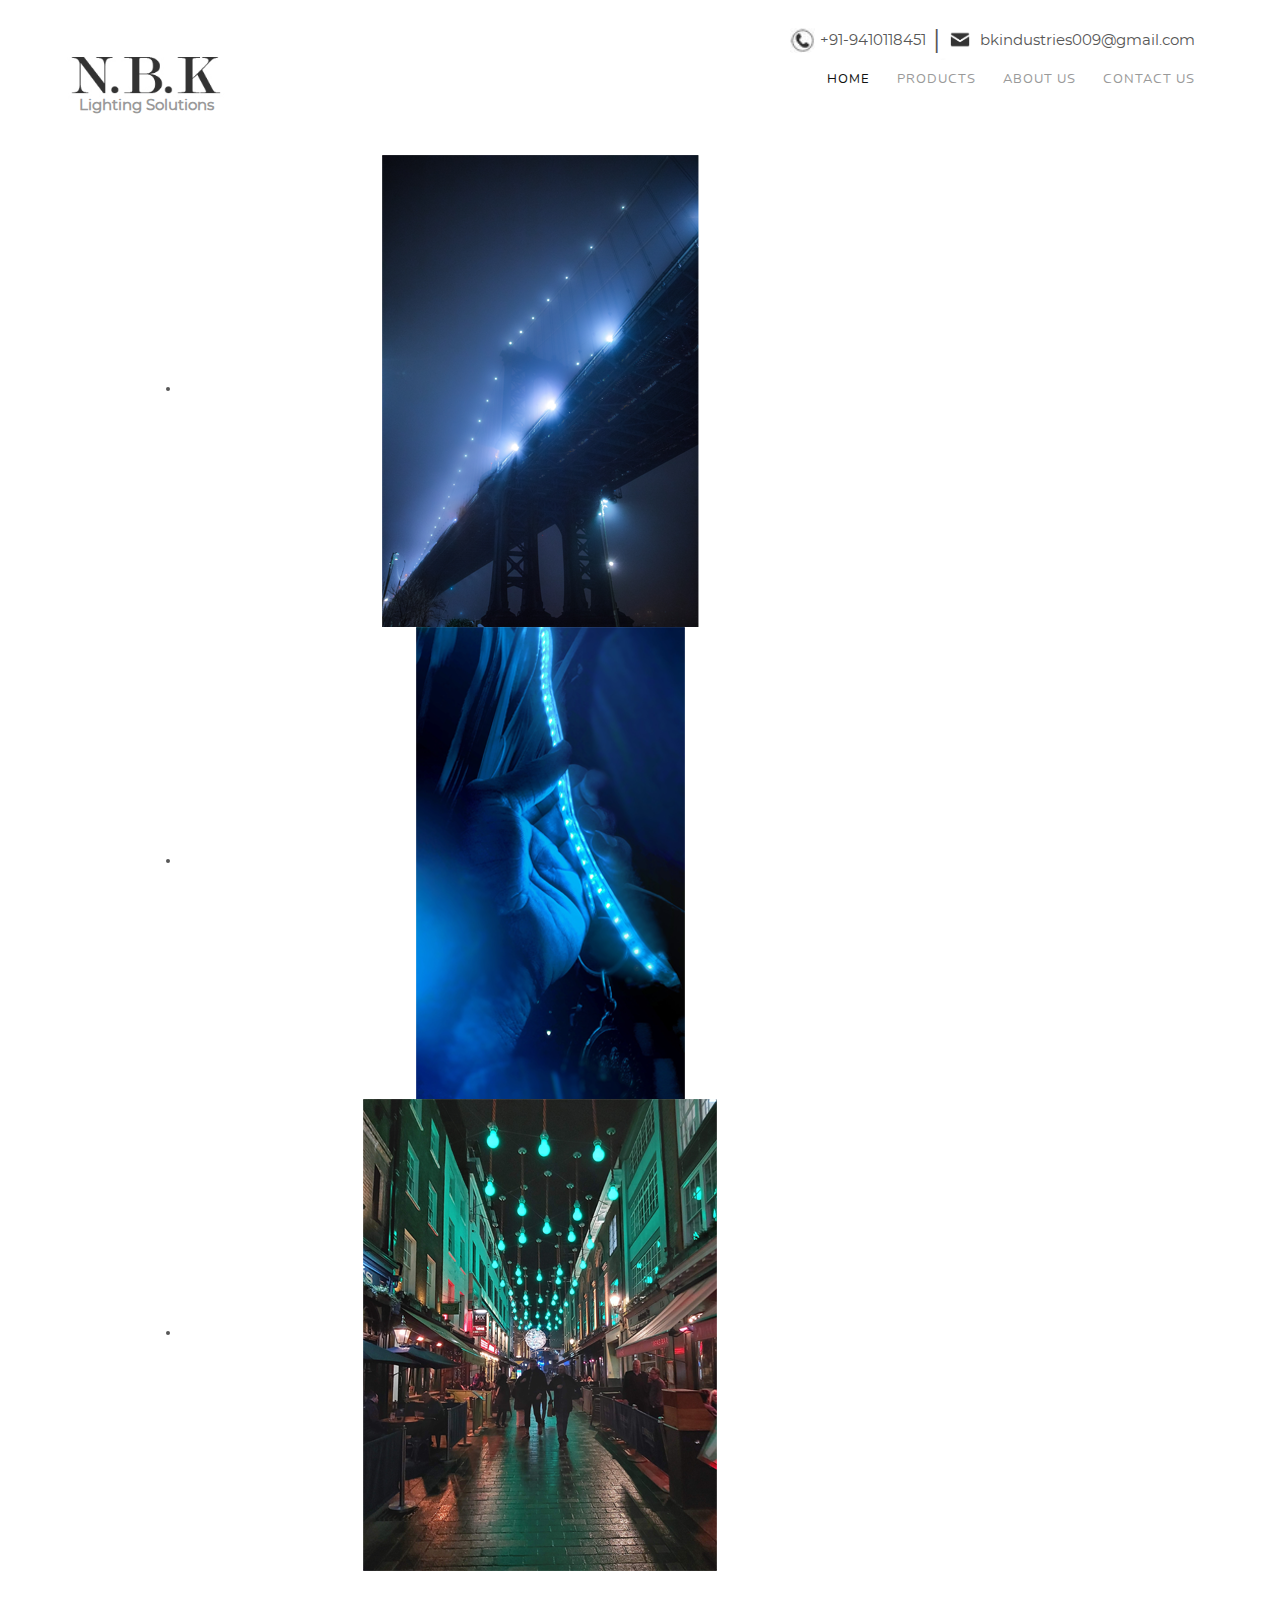
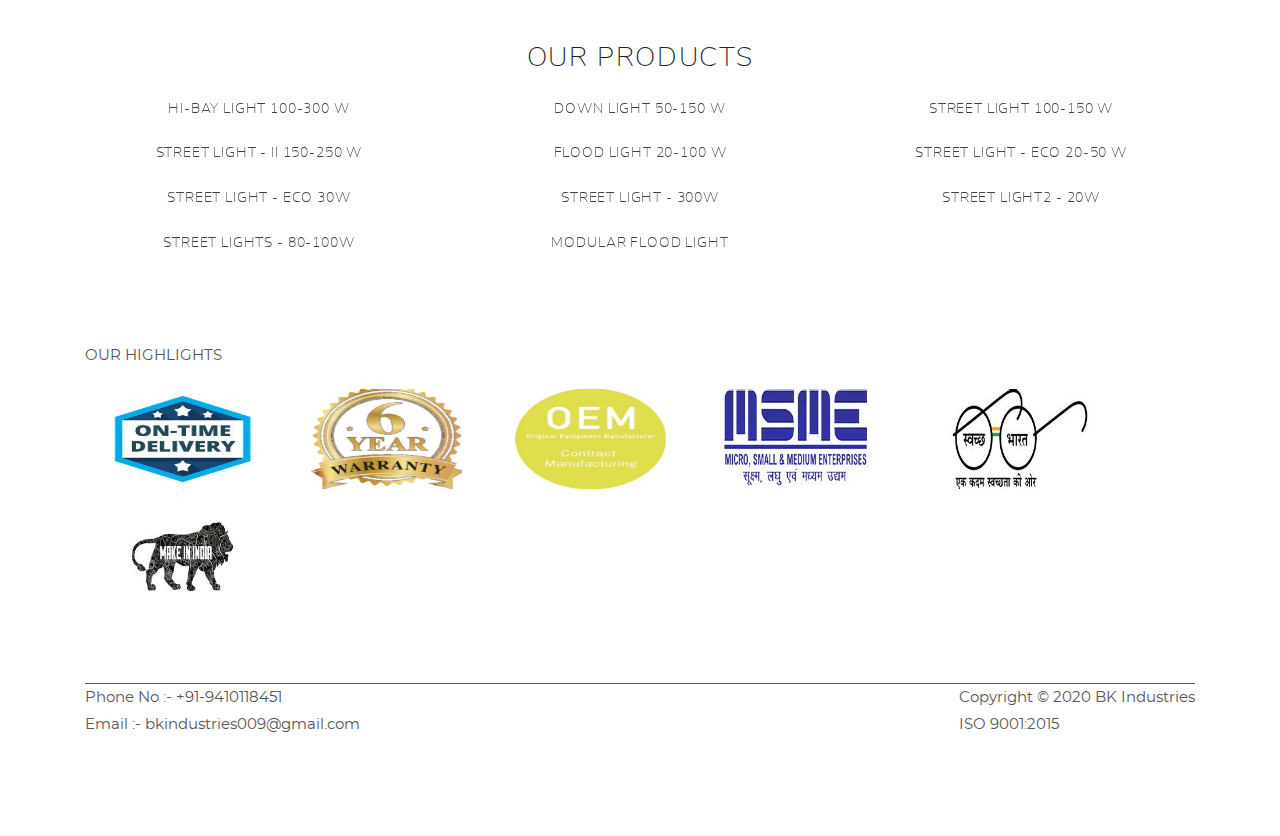
==== commit f251ad39: "Merge branch 'main' of https://github.com/anupammiglani/BK-Industries into main" ====
--- a/index.html
+++ b/index.html
@@ -21,7 +21,12 @@
             <h1 class="logo"  style="letter-spacing: 0.0333333em;">
                 <a href="./index.html"><img src="./images/LOGO.jpg" alt="PHENOTYPE ARCHITECTURE STUDIO "></a>
             </h1>
-        </div>
+			<h4>Lighting Solutions</h4>
+        </div>
+		<div class="contact-details">
+		<div class="call-details"><img src="./images/call.jpg" alt="Call Icon"/><span>+91-9410118451</span></div>
+		<div class="mail-details"><span class="divider-details">|</span><img src="./images/mail.jpg" alt="Email Icon"/><span>bkindustries009@gmail.com</span></div>
+		</div>
         <div id="topNav">
             <nav class="main-nav">
                 <ul>
@@ -78,7 +83,7 @@
     <section id="page" style="padding-top:25px">
 	            <div class="typeFinder" id="products" data-type="products">
         <div id="projectThumbs">
-	        <h1 style="text-align: center"><u>Our Products</u></h1><br>
+	        <h1 style="text-align: center"><b>Our Products</b></h1><br>
             <div class="wrapper">
                 <div class="typeFinder" data-type="residential">
                     <a class="project" href="./phenotype/residential-basement.html">
